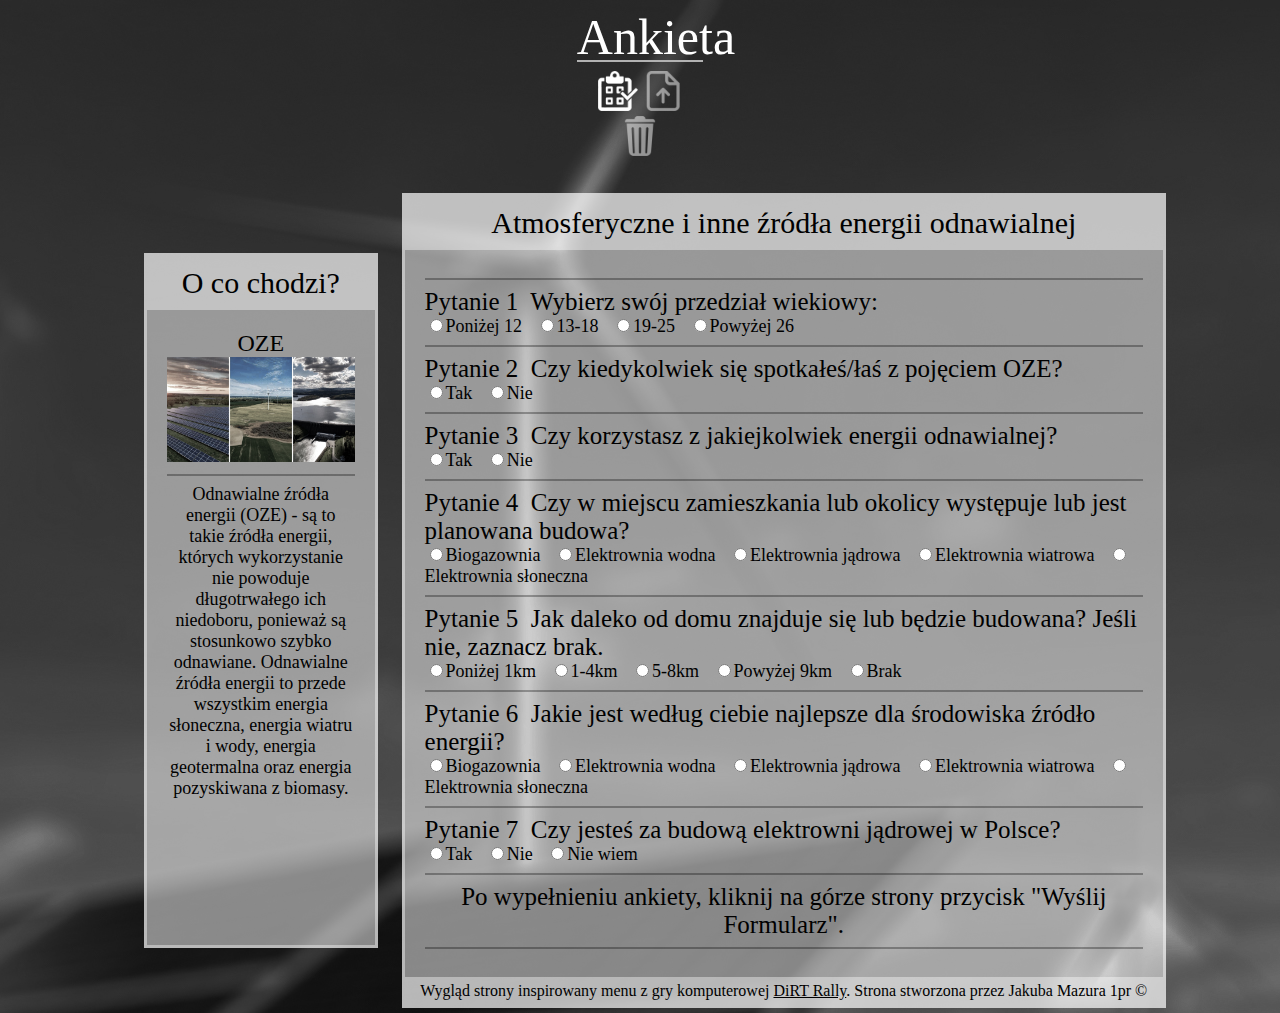
==== index.html @ ef4336f3 "Add files via upload" ====
<!doctype html>
<html>
    <head>
        <title>Zaawansowany Formularz</title>
        <meta name="author" content="Jakub M.">
        <meta name="copyright" content="(c) 2020 Jakub M.">
        <meta charset="utf-8">
        <link rel="stylesheet" href="style.css">
    </head>
    <body>
        <div class="name">
            <center>
                <font class="gora1">Ankieta</font>
                <hr color="white" class="hrd">
                <form action="...">
                    <img src="images/ank.png" height="40" title="Wypełnij Formularz">  <a href="subindex.html"><img src="images/up.png" height="40" class="button" title="Wyślij Formularz"></a><button type="reset" class="buttom"><img src="images/bin.png" height="40" class="button" title="Wyczyść Dane"></button>
                <br><br><br>
            </center>
        </div>
        <div class="box">
            <div class="box1">
                <div class="footer">
                    <center>
                    <font class="gora2">O co chodzi?</font>
                    </center>
                </div>
                <div class="zawartosc">
                    <center>
                    <font size="5">OZE</font>
                    <img src="images/preview.jpg" class="obraz"><br>
                    <hr>
                    <font size="4">Odnawialne źródła energii (OZE) - są to takie źródła energii, których wykorzystanie nie powoduje długotrwałego ich niedoboru, ponieważ są stosunkowo szybko odnawiane. Odnawialne źródła energii to przede wszystkim energia słoneczna, energia wiatru i wody, energia geotermalna oraz energia pozyskiwana z biomasy.</font><br><br><br><br><br><br><br><br>
                    </center>
                </div>
            </div>
            <div class="box2">
                <div class="footer">
                    <center>
                    <font class="gora2">Atmosferyczne i inne źródła energii odnawialnej</font>
                    </center>
                </div>
                <div class="zawartosc">

                    <div class="tlopyt">
                    <hr><font class="pytanie">Pytanie 1&nbsp; Wybierz swój przedział wiekiowy:</font><br>
                    <font class="odp">
                    <input type="radio" name="pyt1" value="12"/>Poniżej 12 &nbsp;
                    <input type="radio" name="pyt1" value="13_18"/>13-18 &nbsp;
                    <input type="radio" name="pyt1" value="19_25"/>19-25 &nbsp;
                    <input type="radio" name="pyt1" value="26"/>Powyżej 26 &nbsp;
                    </font>
                    </div>

                    <div class="tlopyt">
                    <hr><font class="pytanie">Pytanie 2&nbsp; Czy kiedykolwiek się spotkałeś/łaś z pojęciem OZE?</font><br>
                    <font class="odp">
                    <input type="radio" name="pyt2" value="tak"/>Tak &nbsp;
                    <input type="radio" name="pyt2" value="nie"/>Nie &nbsp;
                    </font>
                    </div>

                    <div class="tlopyt">
                    <hr><font class="pytanie">Pytanie 3&nbsp; Czy korzystasz z jakiejkolwiek energii odnawialnej?</font><br>
                    <font class="odp">
                    <input type="radio" name="pyt3" value="tak"/>Tak &nbsp;
                    <input type="radio" name="pyt3" value="nie"/>Nie &nbsp;
                    </font>
                    </div>

                    <div class="tlopyt">
                    <hr><font class="pytanie">Pytanie 4&nbsp; Czy w miejscu zamieszkania lub okolicy występuje lub jest planowana budowa?</font><br>
                    <font class="odp">
                    <input type="radio" name="pyt4" value="1"/>Biogazownia &nbsp;
                    <input type="radio" name="pyt4" value="2"/>Elektrownia wodna &nbsp;
                    <input type="radio" name="pyt4" value="3"/>Elektrownia jądrowa &nbsp;
                    <input type="radio" name="pyt4" value="4"/>Elektrownia wiatrowa &nbsp;
                    <input type="radio" name="pyt4" value="5"/>Elektrownia słoneczna &nbsp;
                    </font>
                    </div>

                    <div class="tlopyt">
                    <hr><font class="pytanie">Pytanie 5&nbsp; Jak daleko od domu znajduje się lub będzie budowana? Jeśli nie, zaznacz brak.</font><br>
                    <font class="odp">
                    <input type="radio" name="pyt5" value="1"/>Poniżej 1km &nbsp;
                    <input type="radio" name="pyt5" value="2"/>1-4km &nbsp;
                    <input type="radio" name="pyt5" value="3"/>5-8km &nbsp;
                    <input type="radio" name="pyt5" value="4"/>Powyżej 9km &nbsp;
                    <input type="radio" name="pyt5" value="5"/>Brak &nbsp;
                    </font>
                    </div>

                    <div class="tlopyt">
                    <hr><font class="pytanie">Pytanie 6&nbsp; Jakie jest według ciebie najlepsze dla środowiska źródło energii?</font><br>
                    <font class="odp">
                    <input type="radio" name="pyt6" value="1"/>Biogazownia &nbsp;
                    <input type="radio" name="pyt6" value="2"/>Elektrownia wodna &nbsp;
                    <input type="radio" name="pyt6" value="3"/>Elektrownia jądrowa &nbsp;
                    <input type="radio" name="pyt6" value="4"/>Elektrownia wiatrowa &nbsp;
                    <input type="radio" name="pyt6" value="5"/>Elektrownia słoneczna &nbsp;
                    </font>
                    </div>

                    <div class="tlopyt">
                    <hr><font class="pytanie">Pytanie 7&nbsp; Czy jesteś za budową elektrowni jądrowej w Polsce?</font><br>
                    <font class="odp">
                    <input type="radio" name="pyt7" value="tak"/>Tak &nbsp;
                    <input type="radio" name="pyt7" value="nie"/>Nie &nbsp;
                    <input type="radio" name="pyt7" value="nwm"/>Nie wiem &nbsp;
                    </font>
                    </div>

                    <hr><center><font class="pytanie">Po wypełnieniu ankiety, kliknij na górze strony przycisk "Wyślij Formularz".</font></center>

                    <hr>
                </div>
                <div class="footer2">
                    <center>
                        Wygląd strony inspirowany menu z gry komputerowej <a href="https://pl.wikipedia.org/wiki/Dirt_Rally" style="color: black;">DiRT Rally</a>. Strona stworzona przez Jakuba Mazura 1pr &copy;
                    </center>
                </div>
            </div>
        </form>
        </div>


            <!--
            Czy w Pana/Pani miejscu zamieszkania lub okolicy występuje lub jest planowana budowa? Tak;Nie
            Jak daleko od Pana/Pani domu znajduje się lub będzie budowana? Jeśli nie, zaznacz brak. Poniżej 1km;1-4km;5-8km;Powyżej 9km;Brak


            
            Jaki jest twój przedział wiekowy?
            Czy spotkałeś się już z pojęciem "Odnawialne Źródła Energii" (OZE)?
            Czy uważasz, że Odnawialne Źródła Energii wpływa negatywnie na nasze środowisko?
            Czy korzystasz z jakiejkolwiek energii odnawialnej?
            Czy uważasz, że jest to droga inwestycja?
            Jaka energia odnawialna jest według ciebie najbardziej efektywna?
            Czy uważasz, że prąd w przyszłości będzie wyzyskiwany tylko z energii odnawialnej?
            Jak można ograniczyć emisję smogu?
            Które polskie miasto jest najbardziej zanieczyszczone?
            -->
    </body>
</html>
---- style.css ----
body {
    font-family: Bahnschrift;
    background-image: url("images/tlo2.jpg");
    background-position: top center;
}

.tlopyt {
    background-color: rgba(255, 255, 255, 0);
    transition: ease 0.5s;
}
.tlopyt:hover {
    background-color: rgba(255, 255, 255, 0.7);
}

.email {
    height: 25px;
    width: 125px;
    outline: none;
    transition: ease 0.5s;
}

.email:focus {
    height: 25px;
    width: 200px;
    outline: none;
}

.wyslij {
    font-size: 40px;
    font-family: 'Bahnschrift';
    padding: 4px;
    transition: ease 0.3s;
}

.wyslij:hover {
    padding: 30px;
    font-size: 50px;
}

.buttom {
    background-color: Transparent;
    background-repeat: no-repeat;
    border: none;
    cursor: pointer;
    overflow: hidden;
    outline: none;
}

.obraz {
    max-width:100%;
    height:auto;
}

hr {
    border: 1px solid rgba(0, 0, 0, 0.3);
}

.button {
    opacity: 0.5;
    transition: ease 0.3s;
}

.button:hover {
    opacity: 1;
}

.hrd {
    margin-top: -6px;
    margin-bottom: 9px
}

.name{
    margin-right: auto;
    margin-left: auto;
    width: 10%;
}

.box {
    margin-left: auto;
    margin-right: auto;
    display: flex;
    justify-content: center;
    align-items: center;
    align-self: center;
}

.box1 {
    position: relative;
    float:left;
    width: 18%;
    outline:3px solid rgba(255, 255, 255, 0.7);
}

.box2 {
    position: relative;
    float:left;
    left: 30px;
    width: 60%;
    outline:3px solid rgba(255, 255, 255, 0.7);
}
.box3 {
    margin-left: auto;
    margin-right: auto;
    left: 30px;
    width: 45%;
    outline:3px solid rgba(255, 255, 255, 0.7);
}

.footer {
    background-color: rgba(255, 255, 255, 0.7);
    padding: 10px;
    /*border-radius: 50px 50px 0px 0px;*/
}

.footer2 {
    background-color: rgba(255, 255, 255, 0.7);
    padding: 5px;
    /*border-radius: 0px 0px 50px 50px;*/
}

.gora1 {
    color: white;
    font-size: 50px;
}

.gora2 {
    font-size: 30px;
}

.zawartosc {
    background-color: rgba(255, 255, 255, 0.5);
    padding: 20px;
}

.pytanie {
    font-size: 25px;
}

.pytanie2 {
    font-size: 20px;
}

.odp {
    font-size: 18px;
}

.biel {
    font-size: 25px;
    color: white;
}
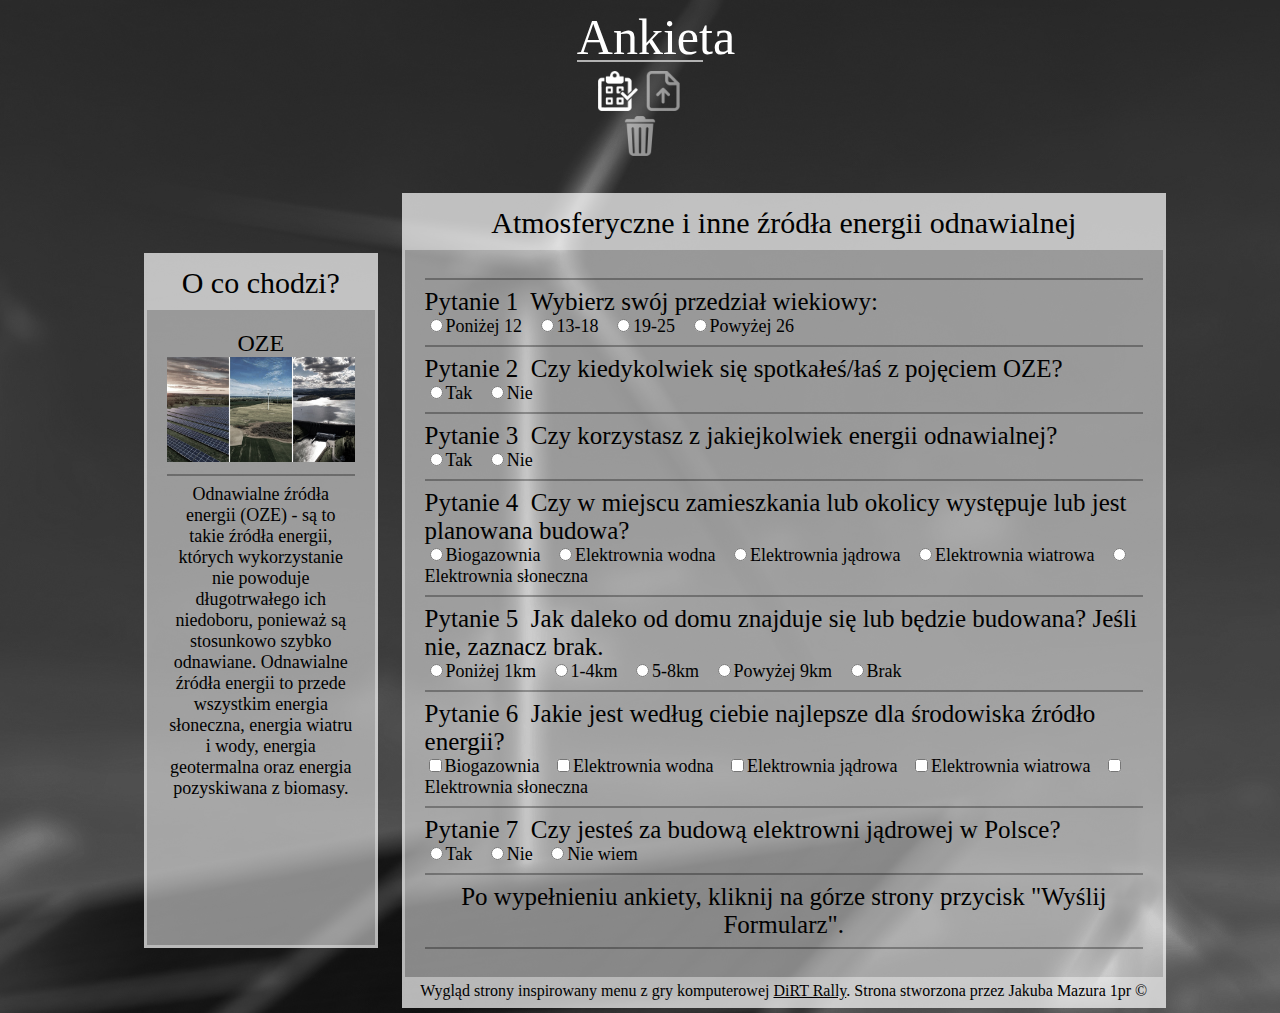
==== commit cecd697e: "Add files via upload" ====
--- a/index.html
+++ b/index.html
@@ -92,11 +92,11 @@
                     <div class="tlopyt">
                     <hr><font class="pytanie">Pytanie 6&nbsp; Jakie jest według ciebie najlepsze dla środowiska źródło energii?</font><br>
                     <font class="odp">
-                    <input type="radio" name="pyt6" value="1"/>Biogazownia &nbsp;
-                    <input type="radio" name="pyt6" value="2"/>Elektrownia wodna &nbsp;
-                    <input type="radio" name="pyt6" value="3"/>Elektrownia jądrowa &nbsp;
-                    <input type="radio" name="pyt6" value="4"/>Elektrownia wiatrowa &nbsp;
-                    <input type="radio" name="pyt6" value="5"/>Elektrownia słoneczna &nbsp;
+                    <input type="checkbox" name="pyt6" value="1"/>Biogazownia &nbsp;
+                    <input type="checkbox" name="pyt6" value="2"/>Elektrownia wodna &nbsp;
+                    <input type="checkbox" name="pyt6" value="3"/>Elektrownia jądrowa &nbsp;
+                    <input type="checkbox" name="pyt6" value="4"/>Elektrownia wiatrowa &nbsp;
+                    <input type="checkbox" name="pyt6" value="5"/>Elektrownia słoneczna &nbsp;
                     </font>
                     </div>
 
@@ -121,23 +121,5 @@
             </div>
         </form>
         </div>
-
-
-            <!--
-            Czy w Pana/Pani miejscu zamieszkania lub okolicy występuje lub jest planowana budowa? Tak;Nie
-            Jak daleko od Pana/Pani domu znajduje się lub będzie budowana? Jeśli nie, zaznacz brak. Poniżej 1km;1-4km;5-8km;Powyżej 9km;Brak
-
-
-            
-            Jaki jest twój przedział wiekowy?
-            Czy spotkałeś się już z pojęciem "Odnawialne Źródła Energii" (OZE)?
-            Czy uważasz, że Odnawialne Źródła Energii wpływa negatywnie na nasze środowisko?
-            Czy korzystasz z jakiejkolwiek energii odnawialnej?
-            Czy uważasz, że jest to droga inwestycja?
-            Jaka energia odnawialna jest według ciebie najbardziej efektywna?
-            Czy uważasz, że prąd w przyszłości będzie wyzyskiwany tylko z energii odnawialnej?
-            Jak można ograniczyć emisję smogu?
-            Które polskie miasto jest najbardziej zanieczyszczone?
-            -->
     </body>
 </html>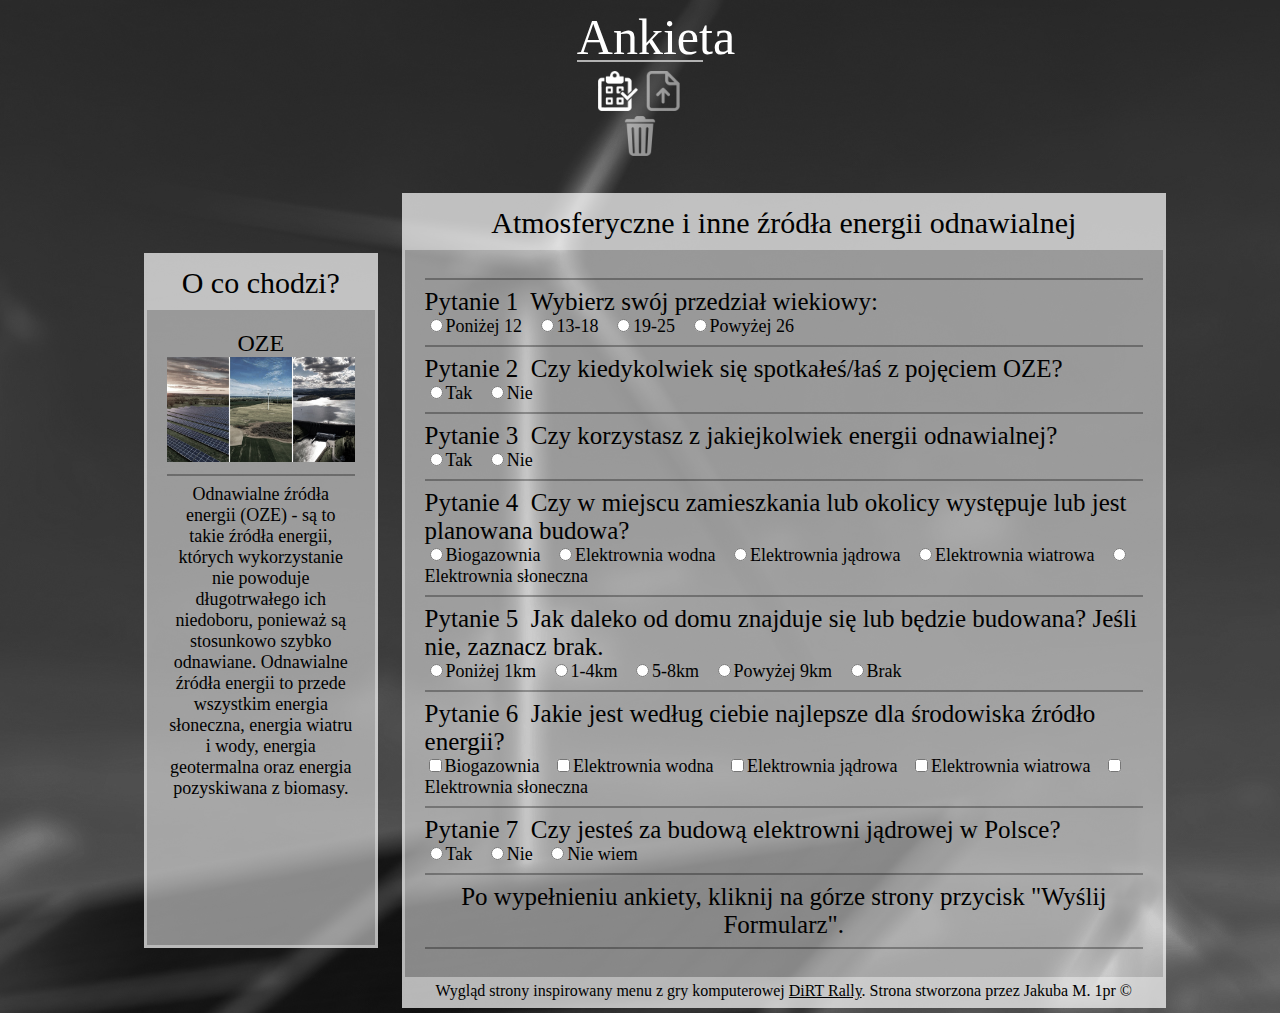
==== commit 4e850000: "Update index.html" ====
--- a/index.html
+++ b/index.html
@@ -115,11 +115,11 @@
                 </div>
                 <div class="footer2">
                     <center>
-                        Wygląd strony inspirowany menu z gry komputerowej <a href="https://pl.wikipedia.org/wiki/Dirt_Rally" style="color: black;">DiRT Rally</a>. Strona stworzona przez Jakuba Mazura 1pr &copy;
+                        Wygląd strony inspirowany menu z gry komputerowej <a href="https://pl.wikipedia.org/wiki/Dirt_Rally" style="color: black;">DiRT Rally</a>. Strona stworzona przez Jakuba M. 1pr &copy;
                     </center>
                 </div>
             </div>
         </form>
         </div>
     </body>
-</html>+</html>
